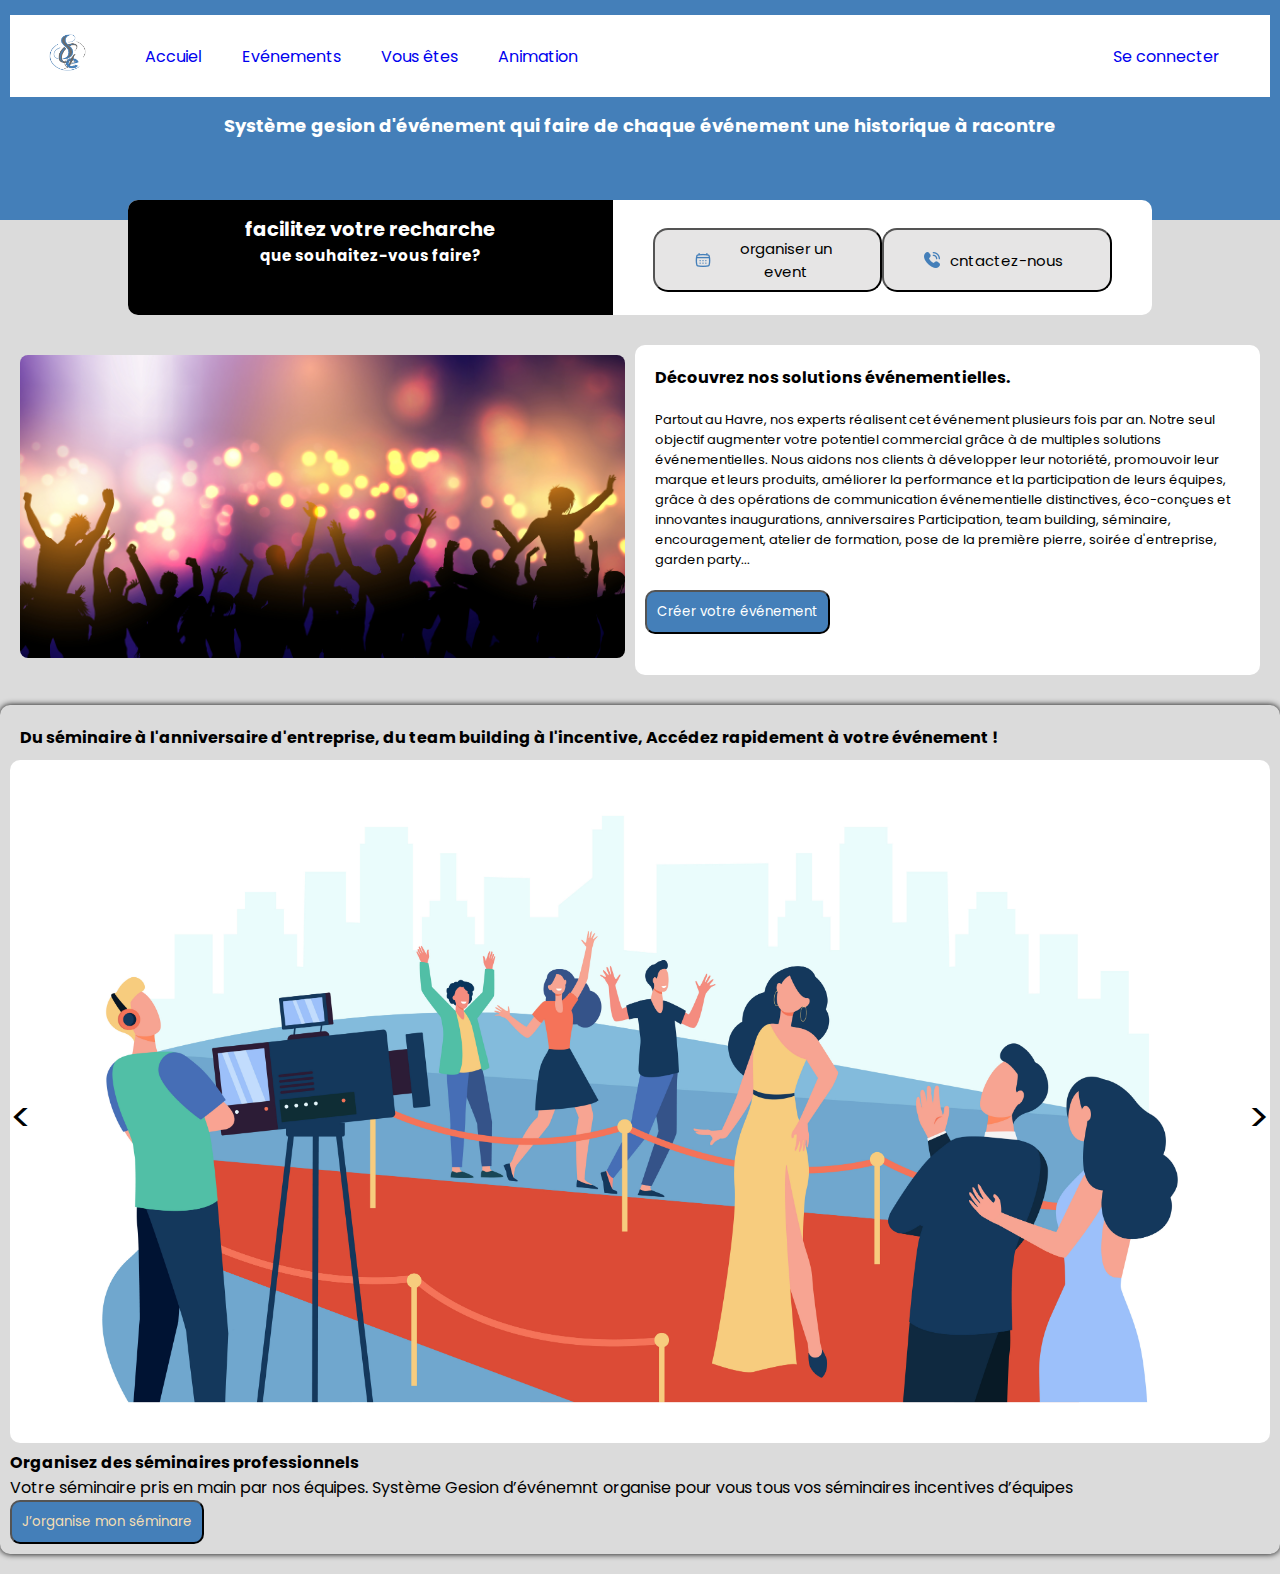
==== asset/html/index.html @ c23f0606 "premier git init" ====
<!DOCTYPE html>
<html lang="en">
  <head>
    <meta charset="UTF-8" />
    <meta name="viewport" content="width=device-width, initial-scale=1.0" />
    <title>Système gesion d'Evénément</title>
    <link rel="stylesheet" href="../css/acstyle.css" />
  </head>
  <body>
    <header>
      <!-- navigation-->

      <nav class="navbar">
        <div class="logo"><img src="../img/logo-1s.png" alt="" /></div>
        <div class="menu-mobile"><span>&#9776;</span></div>
        <div class="navbar-dropdown">
          <ul>
            <li><a href="index.html">Accuiel</a></li>
            <li><a href="#">Evénements</a></li>
            <li><a href="#">Vous êtes</a></li>
            <li><a href="#">Animation</a></li>
            <li><a href="#">S e connecter</a></li>
          </ul>
        </div>
      </nav>
      <nav class="container-navbar-desktop">
        <div class="navbar-desktop">
          <ul>
            <li>
              <div class="logo"><img src="../img/logo-1s.png" alt="" /></div>
            </li>
            <li><a href="index.html">Accuiel</a></li>
            <li><a href="#">Evénements</a></li>
            <li><a href="#">Vous êtes</a></li>
            <li><a href="#">Animation</a></li>
            <li><a href="#">Se connecter</a></li>
          </ul>
        </div>
      </nav>

      <!-- titre info-->

      <div class="Titre-info">
        <h2>
          Système gesion d'événement qui faire de chaque événement une
          historique à racontre
        </h2>
      </div>
    </header>

    <div class="container-contact">
      <div class="contact">
        <div class="texte-h2">
          <h2>facilitez votre recharche</h2>
          <h3>que souhaitez-vous faire?</h3>
        </div>

        <div class="container-button">
          <button>
            <img src="../img/calendrier.png" alt="" />organiser un event
          </button>
          <button>
            <img src="../img/appel-telephonique.png" alt="" />cntactez-nous
          </button>
        </div>
      </div>
    </div>

    <div class="container-img">
      <div class="vedio">
        <img src="../photos/11557.jpg" alt="" />
      </div>
      <div class="T-paragaraphe">
        <h2 class="Découvrire">Découvrez nos solutions événementielles.</h2>
        <p class="p1">
          Partout au Havre, nos experts réalisent cet événement plusieurs fois
          par an. Notre seul objectif augmenter votre potentiel commercial grâce
          à de multiples solutions événementielles. Nous aidons nos clients à
          développer leur notoriété, promouvoir leur marque et leurs produits,
          améliorer la performance et la participation de leurs équipes, grâce à
          des opérations de communication événementielle distinctives,
          éco-conçues et innovantes inaugurations, anniversaires Participation,
          team building, séminaire, encouragement, atelier de formation, pose de
          la première pierre, soirée d'entreprise, garden party...
        </p>
        <button class="btn-1">Créer votre événement</button>
      </div>
    </div>

    <!-- photo slide -->

    <div id="slider">
      <h4 class="T-4">Du séminaire à l'anniversaire d'entreprise, du team building à l'incentive,
        Accédez rapidement à votre événement !</h4>
      <div class="slide-active">
        <img src="../photos/Celebrities posing.jpg" alt="" />
        
      </div>
      <div class="slide">
        <img src="../photos/event pa ph1.jpg.jpg" alt="" />
      </div>
      <div class="slide">
        <img src="../photos/event par ph.jpg.jpg" alt="">
      </div>
      <div class="slide">
         <img src="../photos/event ph 1.jpg.jpg" alt="">
      </div>
      <h4 class="T-org">Organisez des séminaires professionnels</h4>
      <p class="T-p">Votre séminaire pris en main par nos équipes. Système Gesion d’événemnt organise pour vous tous vos séminaires incentives d’équipes</p>
      <button class="btn3">J’organise mon séminare</button>
      <a href="#" class="prev">&lt;</a>
      <a href="#" class="next">&gt;</a>
    </div>
    <script src="../javascript/script.js"></script>
  </body>
</html>
---- asset/css/acstyle.css ----
@import url("https://fonts.googleapis.com/css2?family=Poppins:wght@300;400;500;600;700;800;900&dispaly=swap");

* {
  margin: 0;
  padding: 0;
  box-sizing: border-box;
  font-family: "Poppins", sans-serif;
  text-decoration: none;
}
body {
  width: 100vw;
  background-color: rgb(219, 219, 219);
}

header {
  width: 100%;
  background-color: #447fb9;
  height: 220px;
  padding: 10px;
}

/*---- navbar ---*/

.navbar {
  width: 100%;
  display: flex;
  justify-content: space-between;
  background: white;
  border-radius: 10px;
}

/*--- navbardesktop ---*/

.navbar-dropdown {
  display: none;
}

/*---- logo ---*/

.logo img {
  width: 75px;
  height: 75px;
}

/*---- menumobile ----*/

.menu-mobile {
  display: flex;
  justify-content: center;
  align-items: center;
  font-size: 35px;
  height: 75px;
  width: 60px;
}

li {
  list-style: none;
}
.container-navbar-desktop {
  display: none;
}
/*---- titer de site ----*/

.Titre-info {
  width: 100%;
  color: white;
  text-align: center;
  border-radius: 10px;
  font-size: 12px;
  padding-top: 15px;
}

/*--- container contact ----*/

.container-contact {
  width: 100%;
 justify-content: center;
 display: flex;
} 

.contact {
  width: 90%;
  /* height: 200px; */
 background-color: white;
 position: relative;
 bottom: 10px;
 /* border: 1px solid black; */
 border-radius: 10px 
}   

.container-button {
width: 100%;
align-items: center;
padding: 10px;
}

.container-button button {
  width: 100%;
  height: 40px;
  border-radius: 15px;
  background-color: rgb(230, 229, 229);
  align-items: center;
  display: flex;
  font-size: 15px;
  padding: 30px;
}
.container-button button:nth-child(1){
  margin-bottom: 10px;
}
.container-button button img {
  padding: 10px;
}

.texte-h2 {
  width: 100%;
  background: black;
  color: white;
  border-radius: 10px 10px 0px 0;
  text-align: center;
}

.texte-h2:nth-child(1) {
  font-size: small;
  padding: 15px;
}


/*--- vedio et paragraphe---*/

.container-img {
  width: 100%;
  padding: 10px;
}

.vedio {
  width: 100%;
  justify-content: center;
  padding: 10px;

}
.vedio img{
  width: 100%;
  border-radius: 0.5rem;
}

.Découvrire {
  width: 100%;
  padding: 10px 0px 10px 0px;
  font-size: medium;
}

.p1 {
  width: 100%;
  padding: 10px;
  font-size: small;
}

.T-paragaraphe {
   background: white;
   border-radius: 10px;
   width: 100%;
   padding: 10px;
}

.btn-1 {
  padding: 10px;
  border-radius: 10px;
  background-color: #447fb9;
  color: white;
  margin-top: 10px;
}

/*--- photo-slide ---*/

#slider {
  width: 100%;
  /* height: 300px; */
  position: relative;
  margin: 20px auto;
  box-shadow: 0 0 6px #000;
  padding: 10px;
  border-radius: 10px;
}

#slider img {
  width: 100%;
  border-radius: 10px;
}
.slide {
  display: none;
}

.active {
  display: block;
}

.prev , .next {
  font-size: 40px;
  text-decoration: none;
  color: #000;
  position: absolute;
  top: 45%;
  font-weight: 400;
  
}

.T-4 {
  width: 100%;
  align-items: center;
  padding: 10px;
}

.prev {
  left: 10px;
}

.next {
  right: 10px;
}

.btn3 {
  padding: 10px;
  background-color: #447fb9;
  color: wheat;
  border-radius: 10px;
}

/*----- media quarry ----*/

@media only screen and (min-width:768px) {

  .container-navbar-desktop {
    display: inline-block;
    align-items: center;
    width: 100%;
    background: white;
    font-size: 20px;
    margin-top: 5px;
}

  .navbar-desktop {
      width: 100%;
  }

  .navbar {
      display: none;
  }

  .container-navbar-desktop ul {
      width: 100%;
      display: flex;
      align-items: center;
  }

  .container-navbar-desktop ul li {
      font-size: 1rem;
      margin: 0 20px;
      text-decoration: none;
  }

  .container-navbar-desktop ul li:nth-child(6) {
      margin: 0 50px 0 auto ;
  }

  /* ---- container contact ----*/

  .container-contact {
      justify-content: center;
      display: flex;
      width: 100%;
   }

   .contact {
      width: 80%;
      height: 115px; 
      display: flex;  
      position: relative;
      bottom: 20px;
  }

  .container-button  {
    width: 100%;
      height: 60px;
      border-radius: 10px;
      margin: 30px;
      display: flex;
      justify-content: space-between;
      /* padding: 30px; */
  }
  .container-button button:nth-child(1){
    margin-bottom: 0;
  }

  .texte-h2 {
      background: black;
      color: white;
      border-radius: 10px 0px 0px 10px;
      text-align: center;
      justify-content: center;
      font-size:10px;
   }
  .container-img {
    display: flex;
    width: 100%;
  }
  
  .vedio {
    width: 50%;
  }

  .T-paragaraphe {
   width: 50%;
   margin-right: 10px;
 }

 .Découvrire {
  padding: 10px;
 }

 .btn-1 {
   
 }
  
  }

  @media only screen and (min-width:1024px) {

  }
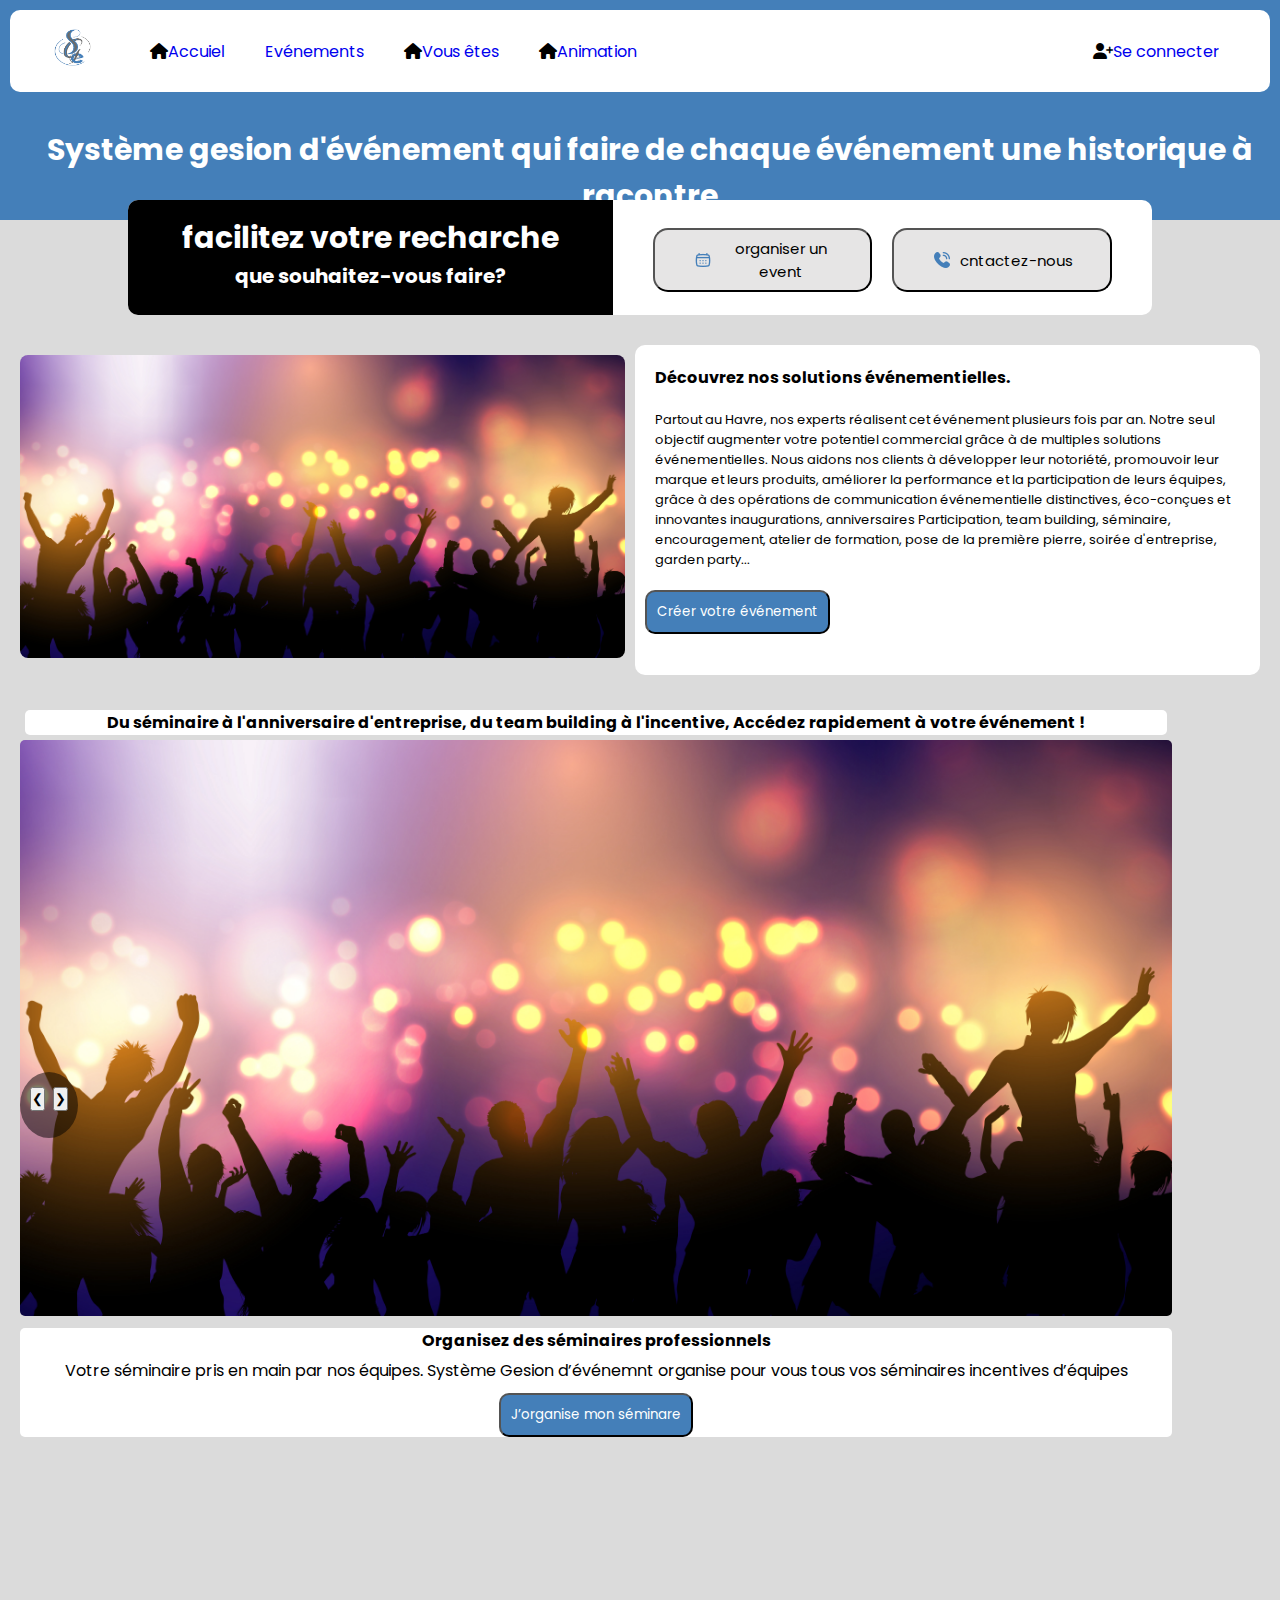
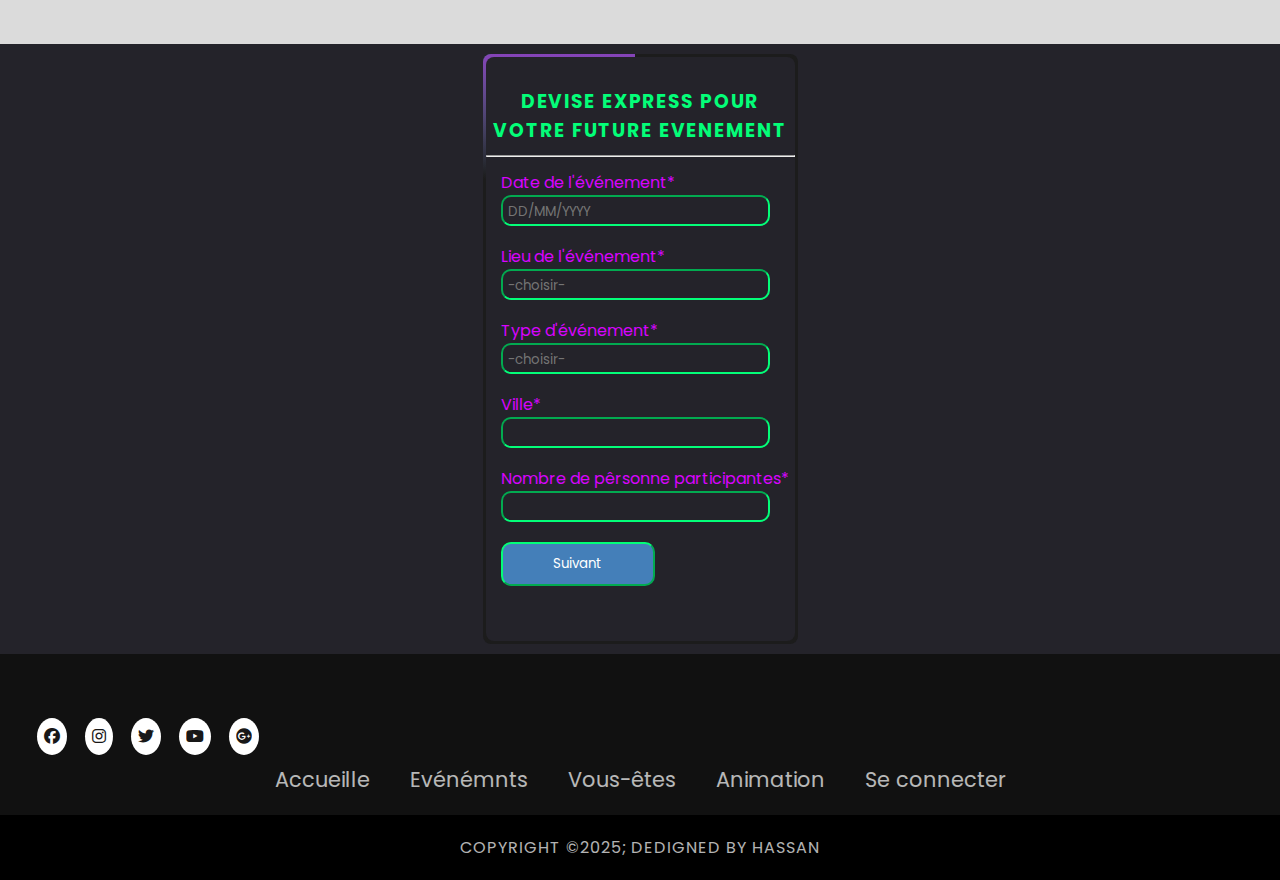
==== commit 010b1f6f: "first commit" ====
--- a/asset/html/index.html
+++ b/asset/html/index.html
@@ -4,6 +4,7 @@
     <meta charset="UTF-8" />
     <meta name="viewport" content="width=device-width, initial-scale=1.0" />
     <title>Système gesion d'Evénément</title>
+    <link rel="stylesheet" href="https://cdnjs.cloudflare.com/ajax/libs/font-awesome/6.7.2/css/all.min.css" integrity="sha512-Evv84Mr4kqVGRNSgIGL/F/aIDqQb7xQ2vcrdIwxfjThSH8CSR7PBEakCr51Ck+w+/U6swU2Im1vVX0SVk9ABhg==" crossorigin="anonymous" referrerpolicy="no-referrer" />
     <link rel="stylesheet" href="../css/acstyle.css" />
   </head>
   <body>
@@ -15,11 +16,11 @@
         <div class="menu-mobile"><span>&#9776;</span></div>
         <div class="navbar-dropdown">
           <ul>
-            <li><a href="index.html">Accuiel</a></li>
-            <li><a href="#">Evénements</a></li>
-            <li><a href="#">Vous êtes</a></li>
-            <li><a href="#">Animation</a></li>
-            <li><a href="#">S e connecter</a></li>
+            <li class="active"><a href="../html/index.html">Accuiel</a></li>
+            <li><a href="../html/event.html">Evénements</a></li>
+            <li><a href="../html/vo.html">Vous êtes</a></li>
+            <li><a href="../html/ani.html">Animation</a></li>
+            <li><a href="../html/cont.html">S e connecter</a></li>
           </ul>
         </div>
       </nav>
@@ -29,11 +30,23 @@
             <li>
               <div class="logo"><img src="../img/logo-1s.png" alt="" /></div>
             </li>
-            <li><a href="index.html">Accuiel</a></li>
-            <li><a href="#">Evénements</a></li>
-            <li><a href="#">Vous êtes</a></li>
-            <li><a href="#">Animation</a></li>
-            <li><a href="#">Se connecter</a></li>
+            <li class="active"><i class="fa fa-home"></i><a href="index.html">Accuiel</a></li>
+            <li><i class="fa fa-caledar"></i><a href="#">Evénements</a>
+              <div class="sub-menu-1">
+                <ul>
+                  <li><a href="#">Séminaire</a></li>
+                  <li><a href="#">Anniversaire </a></li>
+                  <li><a href="#">Fête du personnel</a></li>
+                  <li><a href="#">fête/ Arbre de noël</a></li>
+                  <li><a href="#">street marketing</a></li>
+                  <li><a href="#">Hôtesses  evenementielles</a></li>
+                  <li><a href="#">Conventio/Cogrès/Conférence</a></li>
+                </ul>
+              </div>
+            </li>
+            <li><i class="fa fa-home"></i><a href="#">Vous êtes</a></li>
+            <li><i class="fa fa-home"></i><a href="#">Animation</a></li>
+            <li><i class="fa-solid fa-user-plus"></i><a href="#">Se connecter</a></li>
           </ul>
         </div>
       </nav>
@@ -88,29 +101,106 @@
     </div>
 
     <!-- photo slide -->
-
-    <div id="slider">
-      <h4 class="T-4">Du séminaire à l'anniversaire d'entreprise, du team building à l'incentive,
-        Accédez rapidement à votre événement !</h4>
-      <div class="slide-active">
-        <img src="../photos/Celebrities posing.jpg" alt="" />
+      <div class="carousel-containder">
+        <div class="carousel">
+           <div class="carousel-slide">
+              <h4>Du séminaire à l'anniversaire d'entreprise, du team building à l'incentive,
+                Accédez rapidement à votre événement !</h4>
+                <img src="../photos/11557.jpg" alt="slide 1">
+              <div class="text1"> 
+                <h4>Organisez des séminaires professionnels</h4>
+                <p>Votre séminaire pris en main par nos équipes. Système Gesion d’événemnt organise 
+                  pour vous tous vos séminaires incentives d’équipes</p>
+                  <button class="btn3">J’organise mon séminare</button>
+                </div>     
+           </div>
+           <div class="carousel-slide">
+              <h4>Du séminaire à l'anniversaire d'entreprise, du team building à l'incentive, 
+                 Accédez rapidement à votre événement !</h4>
+                <img src="../photos/background.gpj.jpg" alt="slide 2"> 
+                <div class="text2">
+                  <h4>Organisez des anniversaire professionnels</h4>
+                <p>Votre séminaire pris en main par nos équipes. Système Gesion d’événemnt organise 
+                  pour vous tous vos séminaires incentives d’équipes</p>
+                  <button class="btn3">J’organise mon anniversaire</button>
+                </div> 
+           </div>
+           <div class="carousel-slide">
+            <h4>Du séminaire à l'anniversaire d'entreprise, du team building à l'incentive, 
+               Accédez rapidement à votre événement !</h4>
+               <img src="../photos/event pa ph1.jpg.jpg" alt="slide 2"> 
+               <div class="text3">
+                <h4>Organisez les fête professionnels</h4>
+               <p>Votre séminaire pris en main par nos équipes. Système Gesion d’événemnt organise 
+               pour vous tous vos séminaires incentives d’équipes</p>
+               <button class="btn3">J’organise mon fête</button>
+              </div> 
+         </div>
+        </div> 
         
-      </div>
-      <div class="slide">
-        <img src="../photos/event pa ph1.jpg.jpg" alt="" />
-      </div>
-      <div class="slide">
-        <img src="../photos/event par ph.jpg.jpg" alt="">
-      </div>
-      <div class="slide">
-         <img src="../photos/event ph 1.jpg.jpg" alt="">
-      </div>
-      <h4 class="T-org">Organisez des séminaires professionnels</h4>
-      <p class="T-p">Votre séminaire pris en main par nos équipes. Système Gesion d’événemnt organise pour vous tous vos séminaires incentives d’équipes</p>
-      <button class="btn3">J’organise mon séminare</button>
-      <a href="#" class="prev">&lt;</a>
-      <a href="#" class="next">&gt;</a>
+        <div class="bott">
+          <button class="prev" onclick="moveslide(-1)">&#10094;</button>
+          <button class="next" onclick="moveslide(1)">&#10095;</button>
+        </div>
+      </div>
+
+      <!-- choisi les événements  -->
+
+    <div class="containers">
+       <div class="discription-container">
+          <div class="form">
+            <h3>DEVISE EXPRESS POUR VOTRE FUTURE EVENEMENT</h3>
+            <div class="line"><hr></div>
+            <div class="inputBox">
+              <P>Date de l'événement*</P>
+                <input type="text" placeholder="DD/MM/YYYY">
+            </div>
+            <div class="inputBox">
+              <P>Lieu de l'événement*</P>
+                <input type="texte" placeholder="-choisir-">
+            </div>
+            <div class="inputBox">
+              <P>Type d'événement*</P>
+                <input type="texte" placeholder="-choisir-">
+            </div>
+            <div class="inputBox">
+              <P>Ville*</P>
+                <input type="#" placeholder="">
+            </div>
+            <div class="inputBox5">
+              <P>Nombre de pêrsonne participantes*</P>
+                <input type="#" placeholder="">
+            </div>
+            <div class="inputBox6">
+                <input type="submit" value="Suivant">
+            </div>   
+
+          </div>
+       </div>
     </div>
+<!-- footer -->
+      <footer>
+        <div class="footerContainer">
+            <div class="socialIcons">
+                <a href=""><i class="fa-brands fa-facebook"></i></a>
+                <a href=""><i class="fa-brands fa-instagram"></i></a>
+                <a href=""><i class="fa-brands fa-twitter"></i></a>
+                <a href=""><i class="fa-brands fa-youtube"></i></a>
+                <a href=""><i class="fa-brands fa-google-plus"></i></a>
+            </div>
+            <div class="footerNav">
+                <ul>
+                    <li><a href="">Accueille</a></li>
+                    <li><a href="">Evénémnts</a></li>
+                    <li><a href="">Vous-êtes</a></li>
+                    <li><a href="">Animation</a></li>
+                    <li><a href="">Se connecter</a></li>
+                </ul>
+            </div>            
+        </div>
+        <div class="footerBottom">
+            <p>Copyright &copy;2025; Dedigned by <span class="designer">Hassan</span></p>
+        </div>
     <script src="../javascript/script.js"></script>
   </body>
 </html>
--- a/asset/css/acstyle.css
+++ b/asset/css/acstyle.css
@@ -27,6 +27,10 @@
   justify-content: space-between;
   background: white;
   border-radius: 10px;
+}
+
+.navbar .active:hover{
+  background: #03fe78;
 }
 
 /*--- navbardesktop ---*/
@@ -92,6 +96,7 @@
 width: 100%;
 align-items: center;
 padding: 10px;
+cursor: pointer;
 }
 
 .container-button button {
@@ -170,62 +175,308 @@
   margin-top: 10px;
 }
 
-/*--- photo-slide ---*/
-
-#slider {
-  width: 100%;
-  /* height: 300px; */
+
+/*--- photo-slide --*/
+
+
+.carousel-containder {
   position: relative;
-  margin: 20px auto;
-  box-shadow: 0 0 6px #000;
+  width: 90%;
+  margin: 20px;
+  overflow: hidden;
+}
+
+.carousel {
+  display: flex;
+  transition: transform 0.5s;
+}
+
+.carousel-slide {
+  min-width: 100%;
+  position: relative;
+}
+
+.carousel-slide img {
+  width: 100%;
+  height: auto;
+  border-radius: 5px;
+}
+
+h4{
+  text-align: center;
+  background-color: #fff;
+  border-radius: 5px;
+  margin: 5px;
+}
+
+.text1{
+  text-align: center;
+  background-color: #fff;
+  border-radius: 5px;
+}
+
+.text2{
+  text-align: center;
+  background-color: #fff;
+  border-radius: 5px;
+}
+
+.text3{
+  text-align: center;
+  background-color: #fff;
+  border-radius: 5px;
+}
+
+.btn3 {
   padding: 10px;
   border-radius: 10px;
-}
-
-#slider img {
-  width: 100%;
-  border-radius: 10px;
-}
-.slide {
-  display: none;
-}
-
-.active {
-  display: block;
-}
-
-.prev , .next {
-  font-size: 40px;
-  text-decoration: none;
-  color: #000;
+  background-color: #447fb9;
+  color: white;
+  margin-top: 10px;
+}
+
+.bott {
   position: absolute;
-  top: 45%;
-  font-weight: 400;
-  
-}
-
-.T-4 {
-  width: 100%;
-  align-items: center;
-  padding: 10px;
+  top: 40%;
+  z-index: 10;
+  background-color: rgba(0, 0, 0, 0.5);
+  color: white;
+  border: none;
+  font-size: 30px;
+  padding: 10px;
+  cursor: pointer;
+  border-radius: 50%;
+
 }
 
 .prev {
-  left: 10px;
+  left: 100px;
+  transform: translateY(-50%);
 }
 
 .next {
   right: 10px;
-}
-
-.btn3 {
-  padding: 10px;
-  background-color: #447fb9;
-  color: wheat;
+  transform: translateY(-50%);
+}
+
+.bott:hover {
+  background-color: rgba(0, 0, 0, 0.7);
+}
+
+
+/*-- discription de événement --*/
+
+.containers {
+  display: flex;
+  align-items: center;
+  justify-content: center;
+  padding: 10px;
+  background: #24232a;
+}
+
+.discription-container {
+  position: relative;
+  width: 315px;
+  height: 590px;
+  background: #1c1c1c;
+  border-radius: 8px;
+  overflow: hidden;
+}
+
+.discription-container::before {
+  content: '';
+  position: absolute;
+  top: -50%;
+  left: -50%;
+  width: 310px;
+  height: 420px;
+  background: linear-gradient(0deg, transparent, #03fe78, #03fe78);
+  transform-origin: bottom right;
+  animation: animate 7s linear infinite;
+}
+
+.discription-container::after {
+  content: '';
+  position: absolute;
+  top: -50%;
+  left: -50%;
+  width: 310px;
+  height: 420px;
+  background: linear-gradient(0deg, transparent, #d803fe, #d803fe);
+  transform-origin: bottom right;
+  animation: animate 7s linear infinite;
+  animation-delay: 3s;
+}
+
+@keyframes animate {
+  100%{
+    transform: rotate(360deg);
+  }
+}
+
+.form{
+  position: absolute;
+  inset: 3px;
+  border-radius: 8px;
+  background: #24232a;
+  z-index: 10;
+  padding: 30px 0px 0px 0px; 
+  display: flex;
+  flex-direction: column;
+}
+
+.form h3 {
+  text-align: center;
+  letter-spacing: 0.1em;
+  color: #03fe78;
+  padding-bottom: 10px;
+}
+
+.line{
+  color: #03fe78;
+}
+
+.inputBox {
+  position: relative;
+  padding: 5px;
+  left: 10px;
+  margin-top: 8px;
+}
+
+.inputBox input{
+  width: 90%;
+  padding: 5px 5px 2px;
+  background: transparent;
+  border-color: #03fe78;
   border-radius: 10px;
-}
-
-/*----- media quarry ----*/
+  color: #03fe78;
+}
+
+.inputBox5 {
+  position: relative;
+  padding: 5px;
+  left: 10px;
+  margin-top: 8px;
+}
+
+.inputBox5 input {
+  width: 90%;
+  padding: 5px 5px 2px;
+  background: transparent;
+  border-color: #03fe78;
+  border-radius: 10px;
+  color: #03fe78;
+}
+
+.inputBox6 input {
+  width: 50%;
+  padding: 10px;
+  margin: 15px;
+  border-color: #03fe78;
+  background: #447fb9;
+  border-radius: 10px;
+  color: #fff;
+}
+
+.form p{
+  color: #d803fe;
+}
+
+
+/*-- footer--*/
+
+
+
+footer{
+  background-color: #111;
+
+}
+
+.footerContainer {
+  padding: 70px 30px 20px;
+}
+
+.socialIcons{
+  justify-content: center;
+}
+
+.socialIcons a{
+  text-decoration: none;
+  padding: 7px;
+  background-color: white;
+  margin: 7px;
+  border-radius: 50%;
+}
+
+.socialIcons a i{
+  font-size: 1em;
+  color: black;
+  opacity: 0.9;
+}
+
+/*-- hover effects on Social media Icons*/
+
+.socialIcons a:hover{
+  background-color: #111;
+  transition: 0.5s;
+}
+
+.socialIcons a:hover i{
+  color: white;
+  transition: 0.5s;
+}
+
+.footerNav{
+  width: 100%;
+
+ 
+} 
+
+.footerNav ul{
+  flex-direction: column;
+  justify-content: center;
+  list-style-type: none;
+  text-align: center;
+  padding-top: 15px;
+  cursor: pointer;
+}
+
+.footerNav ul li a{
+  color: white;
+  margin: 20px;
+  text-decoration: none;
+  font-size: 1.3em;
+  opacity: 0.7;
+  transition: 0.5s;
+}
+
+.footerNav ul li a:hover{
+  opacity: 1;  
+}
+
+.footerBottom{
+  background-color: #000;
+  padding: 20px;
+  text-align: center;
+}
+
+.footerBottom p{
+  opacity: 0.7;
+  text-transform: uppercase;
+  letter-spacing: 1px;
+  font-weight: 400;
+  margin: 0px 5px;
+}
+
+.footerBottom p{
+  color: white;
+}
+
+
+
+
+/*----------------- media quarry  min-width: 786px ------------*/
+
 
 @media only screen and (min-width:768px) {
 
@@ -234,12 +485,17 @@
     align-items: center;
     width: 100%;
     background: white;
-    font-size: 20px;
-    margin-top: 5px;
+    font-size: 15px;
+    border-radius: 10px;
+    padding-left: 5px;
 }
 
   .navbar-desktop {
       width: 100%;
+  }
+
+  .navbar-desktop.active:hover{
+    background: #03fe78;
   }
 
   .navbar {
@@ -262,12 +518,48 @@
       margin: 0 50px 0 auto ;
   }
 
+  .sub-menu-1 {
+    display: none;
+  }
+
+  .container-navbar-desktop ul li:hover .sub-menu-1{
+    display: block;
+    position: absolute;
+    background-color: rgb(0, 100, 0);
+    margin: 15px;
+    margin-left: -15px;
+    border-radius: 10px;
+  }
+
+  .container-navbar-desktop ul li:hover .sub-menu-1 ul{
+    display: block;
+    margin: 10px;
+  }
+
+  .container-navbar-desktop ul li:hover .sub-menu-1 ul li{
+    width: 300px;
+    padding: 10px;
+  }
+
+  /*----- titre info -------*/
+
+  .Titre-info {
+    width: 100%;
+    text-align: center;
+    font-size: 20px;
+    padding: 25px;
+    border-radius: 10px;
+    margin: 10px;
+  }
+
   /* ---- container contact ----*/
 
   .container-contact {
       justify-content: center;
+      text-align: center;
       display: flex;
       width: 100%;
+      font-size: 50pxpx;
    }
 
    .contact {
@@ -276,28 +568,40 @@
       display: flex;  
       position: relative;
       bottom: 20px;
+      
   }
 
   .container-button  {
-    width: 100%;
+      width: 100%;
       height: 60px;
       border-radius: 10px;
       margin: 30px;
       display: flex;
       justify-content: space-between;
-      /* padding: 30px; */
+      cursor: pointer;
+      gap: 20px;
+      
   }
   .container-button button:nth-child(1){
     margin-bottom: 0;
   }
 
   .texte-h2 {
-      background: black;
+    background: black;
       color: white;
       border-radius: 10px 0px 0px 10px;
       text-align: center;
       justify-content: center;
-      font-size:10px;
+      font-size: 110px;
+      h2 {
+        text-align: center;
+        font-size: 30px;
+      }
+      h3 {
+        text-align: center;
+        font-size: 20px;
+      }
+      
    }
   .container-img {
     display: flex;
@@ -323,6 +627,51 @@
   
   }
 
+/*-- discription de événement --*/
+
+
+  
+ 
+
+
+  /*-- photo slite--*/
+
+ /*.carousel-containder {
+    position: relative;
+    display: flex;
+    width: 100%;
+    margin: 20px;
+    overflow: hidden;
+  }
+
+  .carousel {
+    display: flex;
+    transition: transform 0.5s;
+  }*/
+
+
+
+  /*-- footer --*/
+
+  .footerContainer{
+    justify-content: center;
+    align-items: center;
+  }
+
+  .socialIcons a{
+    justify-content: center;
+    align-items: center;
+    right: 120px;
+  }
+
+  .footerNav ul{
+    display: flex;
+    justify-content: center;
+    list-style-type: none;
+    text-align: center;
+    flex-direction: row;
+  }
+
   @media only screen and (min-width:1024px) {
 
   }